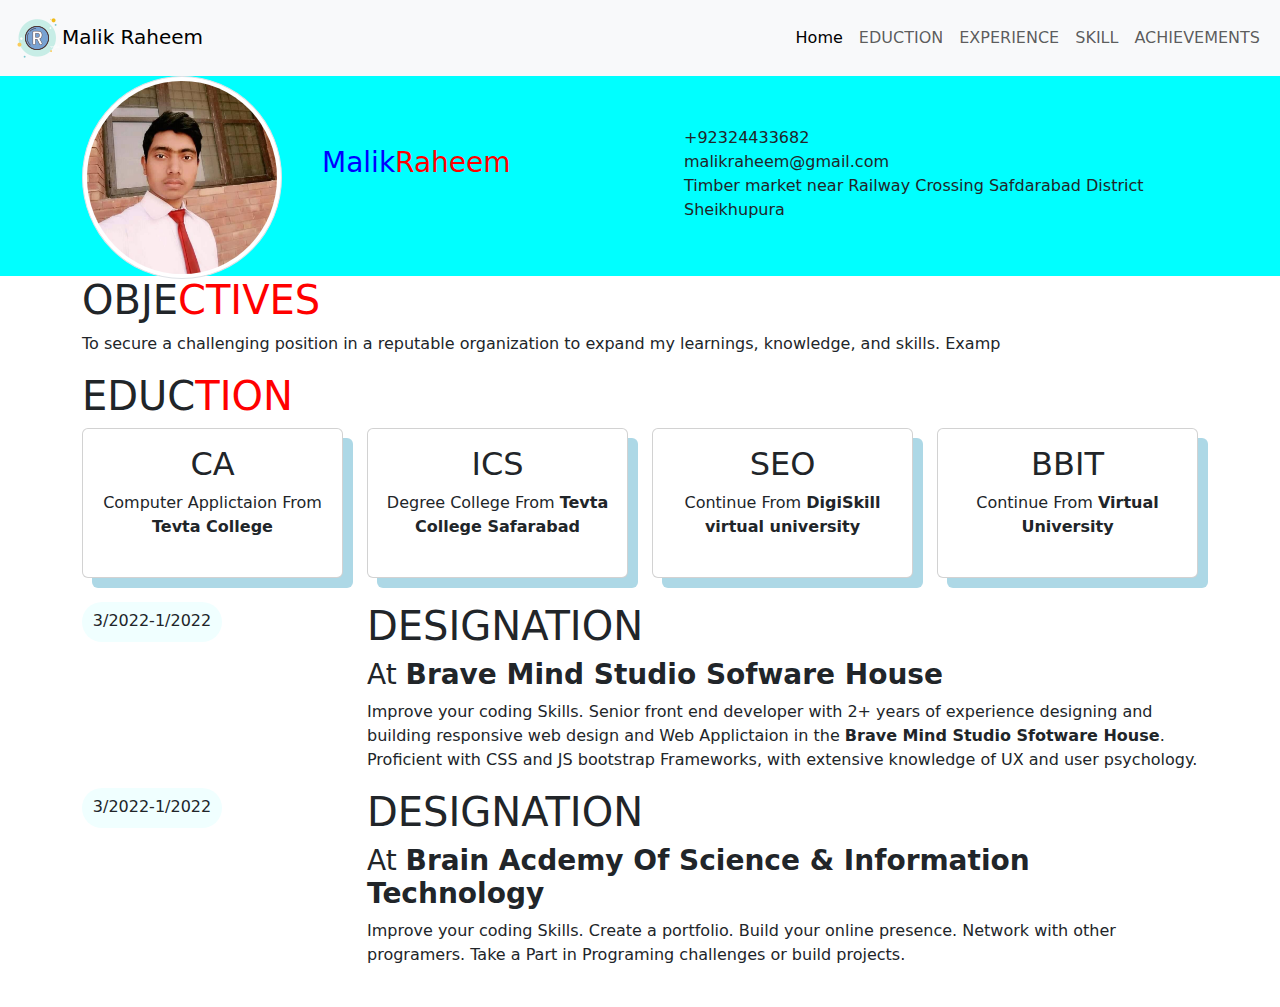
==== index.html @ fb909649 "Add initial file" ====
<!DOCTYPE html>
<html lang="en">
<head>
    <meta charset="UTF-8">
    <meta name="viewport" content="width=device-width, initial-scale=1.0">
    <title>Malik Raheem</title>
    <link rel="icon" href="img/R.png">
    <link href="https://cdn.jsdelivr.net/npm/bootstrap@5.3.3/dist/css/bootstrap.min.css" rel="stylesheet" integrity="sha384-QWTKZyjpPEjISv5WaRU9OFeRpok6YctnYmDr5pNlyT2bRjXh0JMhjY6hW+ALEwIH" crossorigin="anonymous">
    <link rel="stylesheet" href="https://cdnjs.cloudflare.com/ajax/libs/font-awesome/6.5.2/css/all.min.css" integrity="sha512-SnH5WK+bZxgPHs44uWIX+LLJAJ9/2PkPKZ5QiAj6Ta86w+fsb2TkcmfRyVX3pBnMFcV7oQPJkl9QevSCWr3W6A==" crossorigin="anonymous" referrerpolicy="no-referrer" />
    <link rel="stylesheet" href="css/style.css"/>

</head>
<body>
    <section id="Navbar">
        <nav class="navbar navbar-expand-lg bg-body-tertiary">
            <div class="container-fluid">
              <a class="navbar-brand" href="#"><img src="img/R.png" alt="">Malik Raheem</a>
              <button class="navbar-toggler" type="button" data-bs-toggle="collapse" data-bs-target="#navbarSupportedContent" aria-controls="navbarSupportedContent" aria-expanded="false" aria-label="Toggle navigation">
                <span class="navbar-toggler-icon"></span>
              </button>
              <div class="collapse navbar-collapse" id="navbarSupportedContent">
                <ul class="navbar-nav ms-auto mb-2 mb-lg-0">
                  <li class="nav-item">
                    <a class="nav-link active" aria-current="page" href="#Home">Home</a>
                  </li>
                  <li class="nav-item">
                    <a class="nav-link" href="EDUCTION.html">EDUCTION</a>
                  </li>
                  <li class="nav-item">
                    <a class="nav-link" href="EXPERIENCE.html">EXPERIENCE</a>
                  </li>
                  <li class="nav-item">
                    <a class="nav-link" href="#SKILL.html">SKILL</a>
                  </li>
                  <li class="nav-item">
                    <a class="nav-link" href="ACHIEVEMENTS.html">ACHIEVEMENTS
                    </a>
                  </li>
              </div>
            </div>
          </nav>
    </section>
<section class="header prof">
    <div class="container ">
        <div class="row">
            <div class="col-2 col-2 ">
                <div class="profile-img"><img src="img/img.jpg.jpg" class="img-fluid rounded-circle img-thumbnail"></div>
            </div>
            <div class="col-4 profile-name">
                <h3>Malik <span> Raheem</span></h3>
            </div>
            <div class="col-6 info">
                <ul><li><i class="fa-solid fa-phone"></i> +92324433682</li>
                    <li><i class="fa-solid fa-envelope"></i> malikraheem@gmail.com</li>
                <li><i class="fa-solid fa-location-dot"></i> Timber market near Railway Crossing Safdarabad District Sheikhupura</li>
                </ul>
            </div>
        </div>
    </div>
</section>


<section class="Eduction">
<div class="container">
    <div class="row">
        <div class="co-12 edu">
            <h1>OBJE<span>CTIVES</span> </h1>
<p>To secure a challenging position in a reputable organization to expand my learnings, knowledge, and skills. Examp</p>
            <h1>EDUC<span>TION</span></h1>
            <div class="row">
                <div class="col-sm-3 mb-3 mb-sm-0">
                  <div class="card">
                    <div class="card-body">
                      <h2 class="card-title text-center">CA</h2>
                      <p class="card-text text-center">Computer Applictaion From <strong>Tevta College</strong>
                    </p>
                      </div>
                  </div>
                </div>
                <div class="col-sm-3 mb-3 mb-sm-0">
                    <div class="card">
                      <div class="card-body">
                        <h2 class="card-title text-center">ICS</h2>
                        <p class="card-text text-center">Degree College From <strong>Tevta College Safarabad</strong>
                      </p>
                        </div>
                    </div>
                  </div>
                  <div class="col-sm-3 mb-3 mb-sm-0">
                    <div class="card">
                      <div class="card-body">
                        <h2 class="card-title text-center">SEO</h2>
                        <p class="card-text text-center">Continue From <strong>DigiSkill virtual university</strong>
                      </p>
                        </div>
                    </div>
                  </div>
                  <div class="col-sm-3 mb-3 mb-sm-0">
                      <div class="card">
                        <div class="card-body">
                          <h2 class="card-title text-center">BBIT</h2>
                          <p class="card-text text-center">Continue From <strong>Virtual University</strong>
                        </p>
                          </div>
                      </div>
                    </div>

            </div>
        </div>
    </div>
</div>

</section>

<section class="EXprience py-4">
<div class="container">
    <div class="row">
        <div class="col-5 col-lg-3 col-md-3">
            <div class="date">
<p class="text-center">3/2022-1/2022</p>
</div>
        </div>
        <div class="col-7 collg-9 col-md-9">
            <h1>DESIGNATION</h1>
            <h3>At <strong>Brave Mind Studio Sofware House</strong>            </h3>
<p>Improve your coding Skills. Senior front end developer with 2+ years of experience designing and building responsive web design and Web Applictaion in the <strong>Brave Mind Studio Sfotware House</strong>. Proficient with CSS and JS bootstrap Frameworks, with extensive knowledge of UX and user psychology.</p>
        </div>

    </div>

    <div class="row">
        <div class="col-5 col-lg-3 col-md-3">
            <div class="date">
<p class="text-center">3/2022-1/2022</p>
</div>
        </div>
        <div class="col-7 collg-9 col-md-9">
            <h1>DESIGNATION</h1>
            <h3>At <strong>Brain Acdemy Of Science & Information Technology</strong>            </h3>
<p>Improve your coding Skills. Create a portfolio. Build your online presence. Network with other programers. Take
    a Part in Programing challenges or build projects.
</p>
        </div>

    </div>

  
</div>
</section>




    <script src="https://cdn.jsdelivr.net/npm/bootstrap@5.3.3/dist/js/bootstrap.bundle.min.js" integrity="sha384-YvpcrYf0tY3lHB60NNkmXc5s9fDVZLESaAA55NDzOxhy9GkcIdslK1eN7N6jIeHz" crossorigin="anonymous"></script>
<script src="js/javascrip.js"></script>
</body>
</html>
---- css/style.css ----
*{
    padding: 0;
    margin: 0;
}
.prof{
    background-color: aqua;
}
.profile-img{
    width: 200px;
    height: 200px;
}
.profile-name h3{
display: flex;
align-items: center;
margin-top: 70px;
color: blue;
}
.profile-name span{
    color: red;
}
.info ul{
    margin-top: 50px;
}
.info ul li{
list-style-type: none;}
.edu span{
color: red;
}
.edu .card{
height: 150px;
overflow: hidden;
box-shadow: 10px 10px lightblue;

}
/* **********************************Exparince*********************************** */
.date{
    width: 140px;
    height: 40px;
    background-color: azure;
border-radius: 50px 50px;
}
.date p{
padding: 7px;
}

/* ***************************** Responcive Start ********************************* */
/* Extra small devices (phones, 600px and down) */
@media only screen and (max-width: 600px) {
    .profile-img{
        width: 70px;
        height: 70px;
    }
.profile-img img{
    margin-top: 30px;
}
    .pro{
        height: 90px;
     }
     
.profile-name h3{
    display: flex;
    align-items: center;
    margin-top: 60px;
    color: blue;
font-size: 14px;
margin-left: 20px;
}
.info ul li{
font-size: 10px;
}
.info ul{
    margin-top: 15px;
}
}

/* Small devices (portrait tablets and large phones, 600px and up) */
@media only screen and (min-width: 600px) {
    

}

/* Medium devices (landscape tablets, 768px and up) */
@media only screen and (min-width: 768px) {
    .profile-img{
        width: 155px;
        height: 155px;
     }
     .pro{
        height: 155px;
     }
     
.profile-name h3{
    display: flex;
    align-items: center;
    margin-top: 70px;
    color: blue;
    margin-left: 40px;
margin-left: 50px;    
}

}

/* Large devices (laptops/desktops, 992px and up) */
@media only screen and (min-width: 992px) {.profile-img{
    width: 180px;
    height: 182px;
 
}
.profile-name h3{
    display: flex;
    align-items: center;
    margin-top: 70px;
    color: blue;
margin-left: 50px;    
}
}

/* Extra large devices (large laptops and desktops, 1200px and up) */
@media only screen and (min-width: 1200px) {.profile-img{
    width: 200px;
    height: 200px;
}}
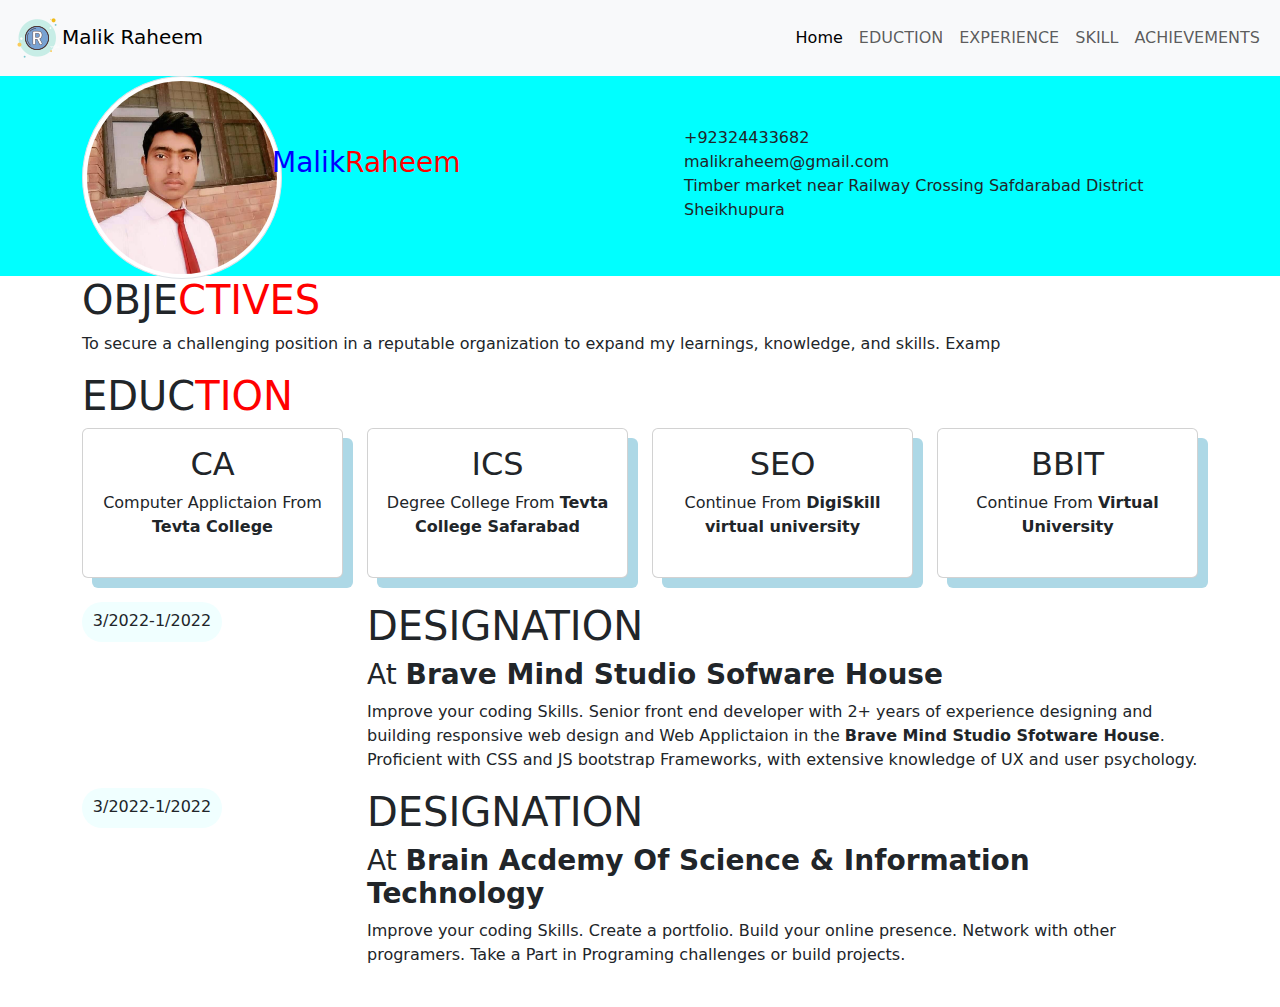
==== commit a1660464: "change nav" ====
--- a/index.html
+++ b/index.html
@@ -21,7 +21,7 @@
               <div class="collapse navbar-collapse" id="navbarSupportedContent">
                 <ul class="navbar-nav ms-auto mb-2 mb-lg-0">
                   <li class="nav-item">
-                    <a class="nav-link active" aria-current="page" href="#Home">Home</a>
+                    <a class="nav-link active" aria-current="page" href="index.html">Home</a>
                   </li>
                   <li class="nav-item">
                     <a class="nav-link" href="EDUCTION.html">EDUCTION</a>
@@ -40,6 +40,7 @@
             </div>
           </nav>
     </section>
+
 <section class="header prof">
     <div class="container ">
         <div class="row">
--- a/css/style.css
+++ b/css/style.css
@@ -42,6 +42,26 @@
 .date p{
 padding: 7px;
 }
+/* ***************************** Skill ******************* */
+.about{
+    margin-top: 100px;
+    height: 750px;
+    background-color: darkcyan;
+}
+#abo{
+    color: #ffff;
+}
+#abo p{
+    font-size: 22px;
+}
+.abimg{
+    width: 150px;
+    height: 150px;
+   
+}
+.abimg img{
+    width: 150px;
+    height: 150px;
 
 /* ***************************** Responcive Start ********************************* */
 /* Extra small devices (phones, 600px and down) */
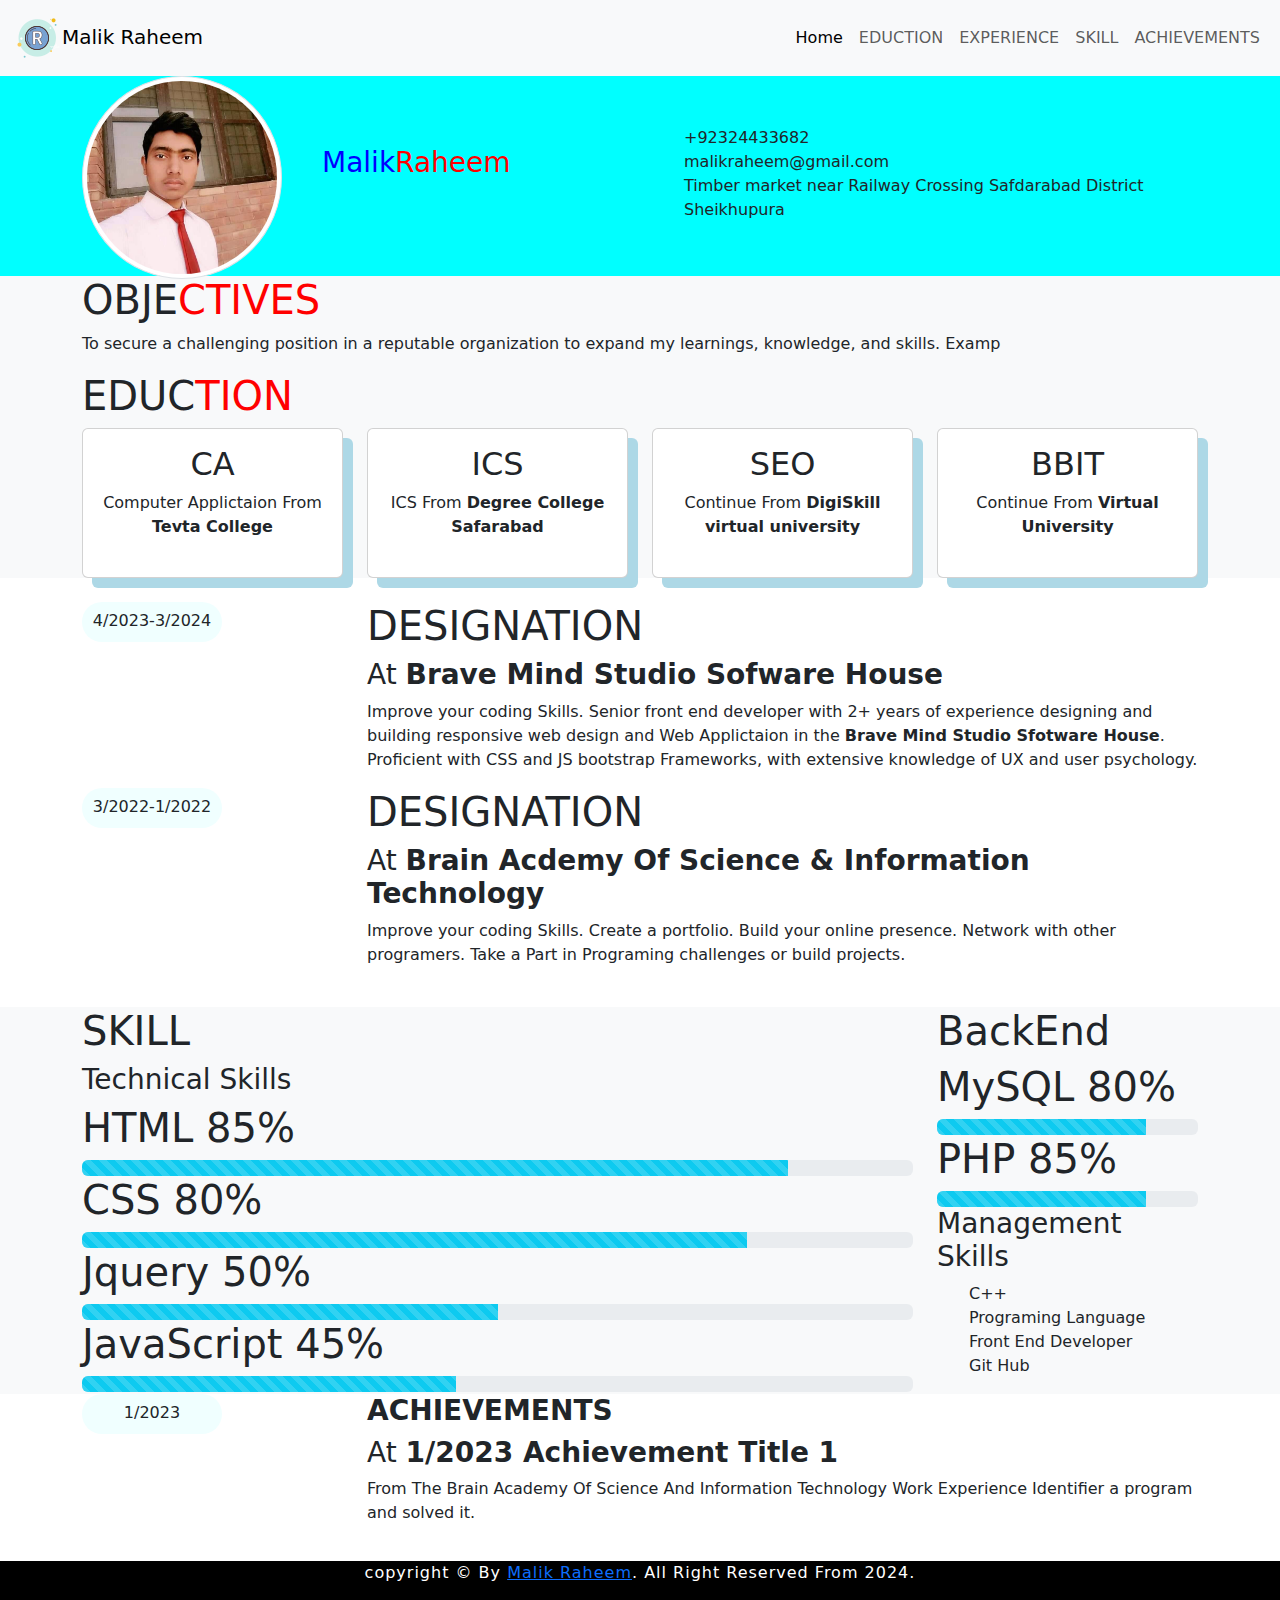
==== commit 7ef0ca57: "add footer" ====
--- a/index.html
+++ b/index.html
@@ -30,7 +30,7 @@
                     <a class="nav-link" href="EXPERIENCE.html">EXPERIENCE</a>
                   </li>
                   <li class="nav-item">
-                    <a class="nav-link" href="#SKILL.html">SKILL</a>
+                    <a class="nav-link" href="SKILL.html">SKILL</a>
                   </li>
                   <li class="nav-item">
                     <a class="nav-link" href="ACHIEVEMENTS.html">ACHIEVEMENTS
@@ -61,7 +61,7 @@
 </section>
 
 
-<section class="Eduction">
+<section class="Eduction bg-light">
 <div class="container">
     <div class="row">
         <div class="co-12 edu">
@@ -82,7 +82,7 @@
                     <div class="card">
                       <div class="card-body">
                         <h2 class="card-title text-center">ICS</h2>
-                        <p class="card-text text-center">Degree College From <strong>Tevta College Safarabad</strong>
+                        <p class="card-text text-center">ICS From <strong>Degree College Safarabad</strong>
                       </p>
                         </div>
                     </div>
@@ -118,7 +118,7 @@
     <div class="row">
         <div class="col-5 col-lg-3 col-md-3">
             <div class="date">
-<p class="text-center">3/2022-1/2022</p>
+<p class="text-center">4/2023-3/2024</p>
 </div>
         </div>
         <div class="col-7 collg-9 col-md-9">
@@ -148,11 +148,105 @@
   
 </div>
 </section>
-
-
-
-
-    <script src="https://cdn.jsdelivr.net/npm/bootstrap@5.3.3/dist/js/bootstrap.bundle.min.js" integrity="sha384-YvpcrYf0tY3lHB60NNkmXc5s9fDVZLESaAA55NDzOxhy9GkcIdslK1eN7N6jIeHz" crossorigin="anonymous"></script>
+<section class="Skill bg-light">
+<div class="container">
+    <div class="row">
+        <div class="col-6 col-md-9 col-lg-9">
+            <h1>SKILL</h1>
+            <h3>Technical Skills </h3>
+                <h1>HTML 85%</h1>
+                <div class="progress" role="progressbar" aria-label="Info striped example" aria-valuenow="50" aria-valuemin="0" aria-valuemax="100">
+                    <div class="progress-bar progress-bar-striped bg-info" style="width: 85%"></div>
+                  </div>
+                <h1>CSS 80%</h1>
+                <div class="progress" role="progressbar" aria-label="Info striped example" aria-valuenow="50" aria-valuemin="0" aria-valuemax="100">
+                    <div class="progress-bar progress-bar-striped bg-info" style="width: 80%"></div>
+                  </div>
+       
+                <h1>Jquery 50%</h1>
+                <div class="progress" role="progressbar" aria-label="Info striped example" aria-valuenow="50" aria-valuemin="0" aria-valuemax="100">
+                    <div class="progress-bar progress-bar-striped bg-info" style="width: 50%"></div>
+                  </div>
+                  
+            </h3>
+                <h1>JavaScript 45%</h1>
+                <div class="progress" role="progressbar" aria-label="Info striped example" aria-valuenow="50" aria-valuemin="0" aria-valuemax="100">
+                    <div class="progress-bar progress-bar-striped bg-info" style="width: 45%"></div>
+                  </div>
+
+        
+     
+
+        </div>
+        <div class="col-6 col-md-3 col-lg-3">
+
+            <h1>BackEnd</h1>
+                <h1>MySQL 80%</h1>
+                <div class="progress" role="progressbar" aria-label="Info striped example" aria-valuenow="50" aria-valuemin="0" aria-valuemax="100">
+                    <div class="progress-bar progress-bar-striped bg-info" style="width: 80%"></div>
+                  </div>
+                  
+        
+                <h1>PHP 85%</h1>
+                <div class="progress" role="progressbar" aria-label="Info striped example" aria-valuenow="50" aria-valuemin="0" aria-valuemax="100">
+                    <div class="progress-bar progress-bar-striped bg-info" style="width: 80%"></div>
+                  </div>
+
+
+            <h3>Management Skills
+            </h3    >
+        <div class="manag-skill">
+            <ul>
+                <li>
+                    <i class="fa-regular fa-circle-check"></i>   C++
+                </li>
+            <li> <i class="fa-regular fa-circle-check"></i> Programing Language
+            </li>
+            <li><i class="fa-regular fa-circle-check"></i> Front End Developer
+            </li>
+            <li><i class="fa-regular fa-circle-check"></i> Git Hub</li></ul>
+     
+        </div>
+        
+        
+        </div>
+    </div>
+</div>
+</section>
+<section class="achivment">
+<div class="container">
+    <div class="row">
+        <div class="col-5 col-lg-3 col-md-3">
+            <div class="date">
+<p class="text-center">1/2023</p>
+</div>
+        </div>
+        <div class="col-7 collg-9 col-md-9">
+            <h3><strong>ACHIEVEMENTS</strong>
+            </h3>
+            <h3>At <strong>1/2023 Achievement Title 1 </strong> </h3>
+<p>From The Brain Academy Of Science And Information Technology
+    Work Experience Identifier a program and solved it. 
+</p>
+        </div>
+
+    </div>
+</div>
+</section>
+
+<!--Footer Start-->
+<section class="foot">
+    <footer>
+        <div class="container">
+        <p class="text-center fp">copyright &copy; By <a href="http://www.malikraheem.com">Malik Raheem</a>. 
+            All Right Reserved From 2024.
+        </p>  
+        </div>
+        </footer>
+        <!--Footer End-->
+    
+</section>
+<script src="https://cdn.jsdelivr.net/npm/bootstrap@5.3.3/dist/js/bootstrap.bundle.min.js" integrity="sha384-YvpcrYf0tY3lHB60NNkmXc5s9fDVZLESaAA55NDzOxhy9GkcIdslK1eN7N6jIeHz" crossorigin="anonymous"></script>
 <script src="js/javascrip.js"></script>
 </body>
 </html>--- a/css/style.css
+++ b/css/style.css
@@ -3,9 +3,11 @@
     margin: 0;
 }
 .prof{
+    position: relative;
     background-color: aqua;
 }
 .profile-img{
+    position: relative;
     width: 200px;
     height: 200px;
 }
@@ -27,6 +29,7 @@
 color: red;
 }
 .edu .card{
+    position: relative;
 height: 150px;
 overflow: hidden;
 box-shadow: 10px 10px lightblue;
@@ -42,26 +45,28 @@
 .date p{
 padding: 7px;
 }
+
+
 /* ***************************** Skill ******************* */
-.about{
-    margin-top: 100px;
-    height: 750px;
-    background-color: darkcyan;
+.manag-skill ul{
+    list-style-type: none;
+    position: relative;
 }
-#abo{
-    color: #ffff;
-}
-#abo p{
-    font-size: 22px;
-}
-.abimg{
-    width: 150px;
-    height: 150px;
-   
-}
-.abimg img{
-    width: 150px;
-    height: 150px;
+
+
+footer{
+    width: 100%;
+    position: relative;
+    background-color: black;
+    height: 50px;
+ color: #fff;
+ letter-spacing: 1px; 
+ bottom: 0px; 
+ top: 0px;
+ }
+ footer .fp{
+    margin-top: 20px;
+ }
 
 /* ***************************** Responcive Start ********************************* */
 /* Extra small devices (phones, 600px and down) */
@@ -90,6 +95,23 @@
 }
 .info ul{
     margin-top: 15px;
+}
+.date{
+    width: 120px;
+    height: 40px;
+    background-color: azure;
+border-radius: 50px 50px;
+}
+.date p{
+padding: 7px;
+}
+footer p{
+    font-size: 10px;
+}
+footer{
+    position: relative;
+    bottom: 0px; 
+top: 0px;
 }
 }
 
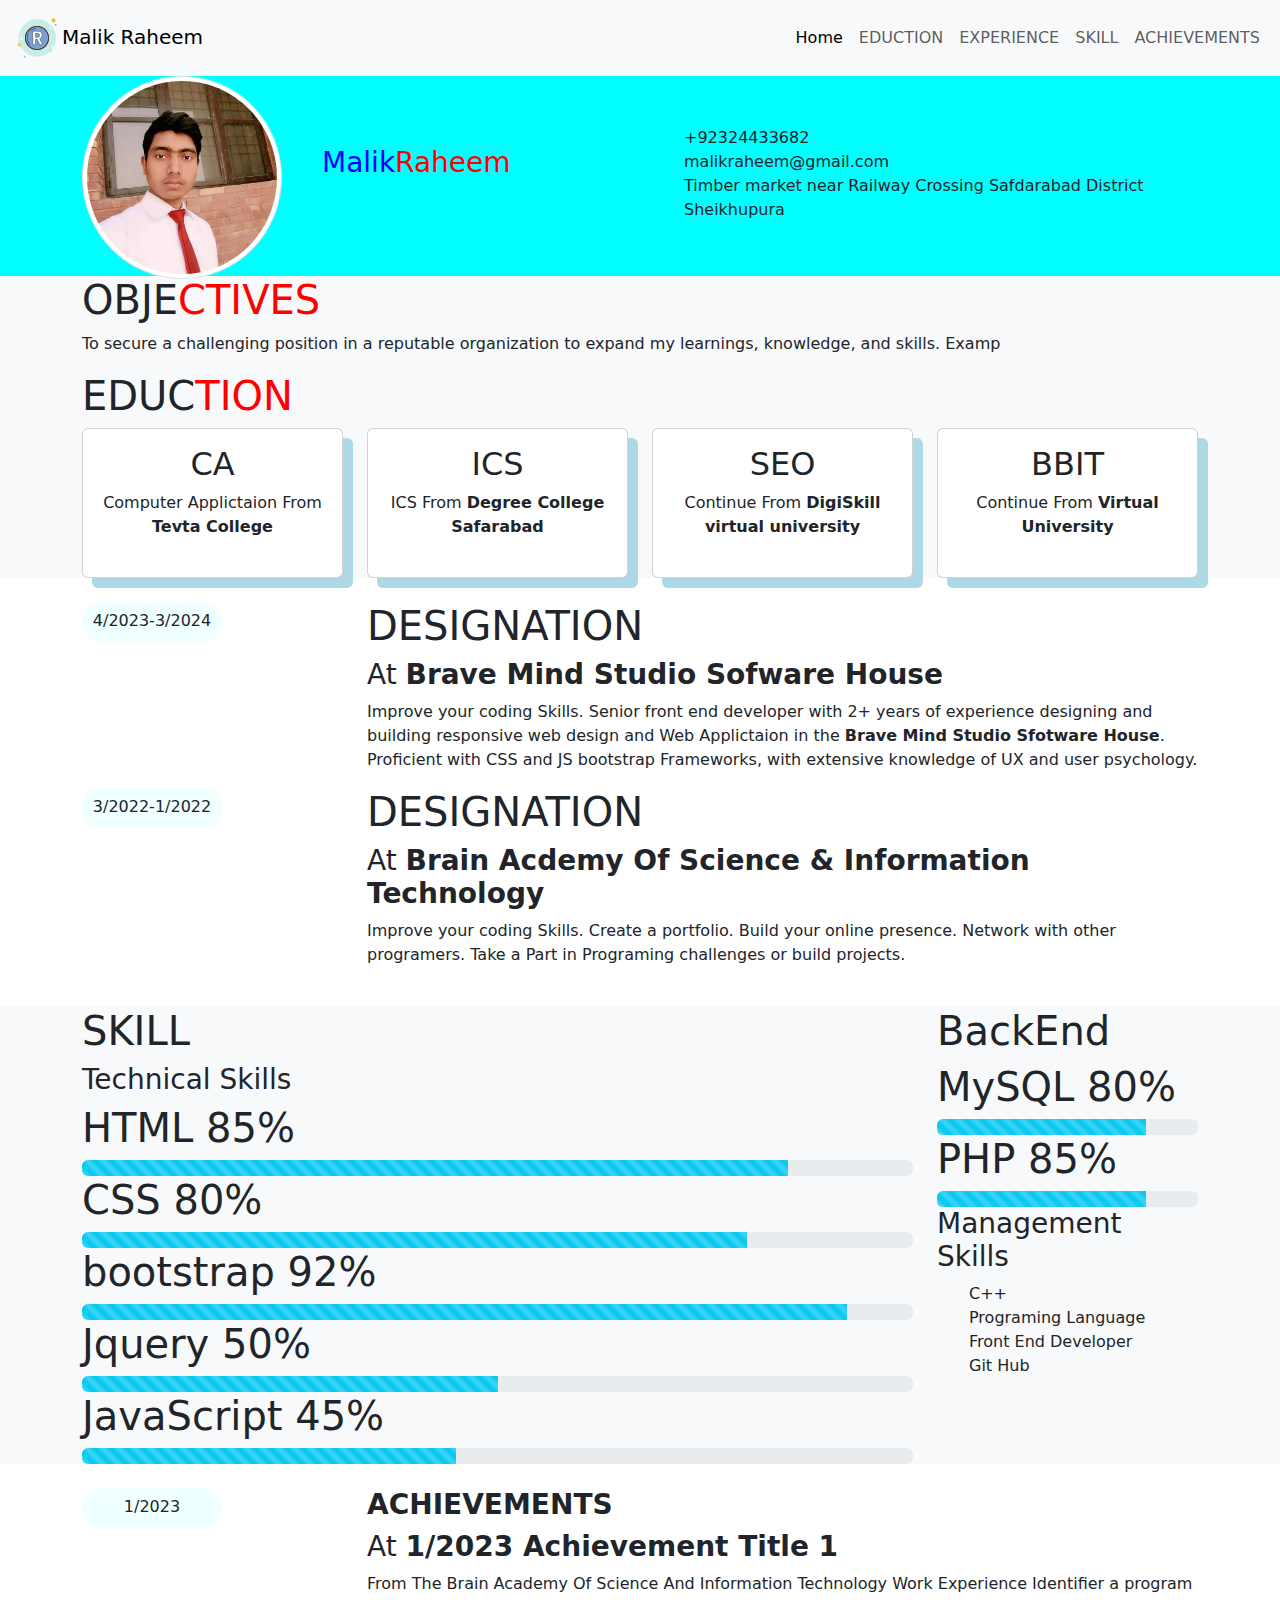
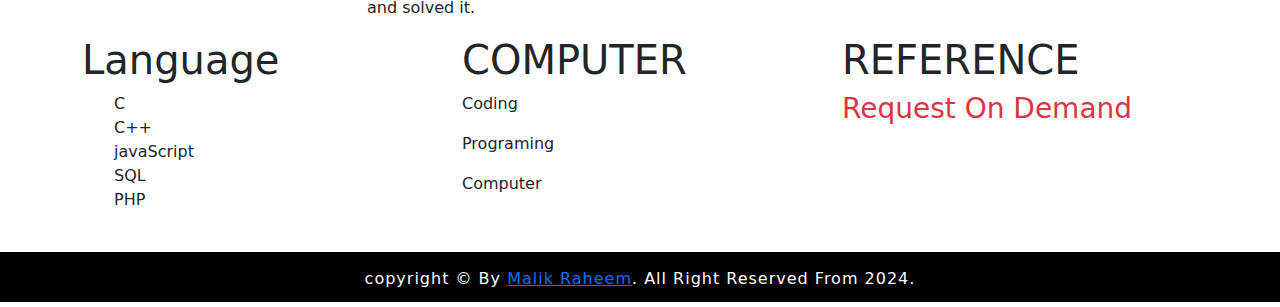
==== commit 5efe4b52: "add responsive footer" ====
--- a/index.html
+++ b/index.html
@@ -69,7 +69,8 @@
 <p>To secure a challenging position in a reputable organization to expand my learnings, knowledge, and skills. Examp</p>
             <h1>EDUC<span>TION</span></h1>
             <div class="row">
-                <div class="col-sm-3 mb-3 mb-sm-0">
+
+              <div class="col-sm-3 mb-3 mb-sm-0">
                   <div class="card">
                     <div class="card-body">
                       <h2 class="card-title text-center">CA</h2>
@@ -163,6 +164,11 @@
                     <div class="progress-bar progress-bar-striped bg-info" style="width: 80%"></div>
                   </div>
        
+                  <h1>bootstrap 92%</h1>
+                  <div class="progress" role="progressbar" aria-label="Info striped example" aria-valuenow="50" aria-valuemin="0" aria-valuemax="100">
+                      <div class="progress-bar progress-bar-striped bg-info" style="width: 92%"></div>
+                    </div>
+  
                 <h1>Jquery 50%</h1>
                 <div class="progress" role="progressbar" aria-label="Info striped example" aria-valuenow="50" aria-valuemin="0" aria-valuemax="100">
                     <div class="progress-bar progress-bar-striped bg-info" style="width: 50%"></div>
@@ -213,7 +219,7 @@
     </div>
 </div>
 </section>
-<section class="achivment">
+<section class="achivment py-4">
 <div class="container">
     <div class="row">
         <div class="col-5 col-lg-3 col-md-3">
@@ -232,15 +238,53 @@
 
     </div>
 </div>
+<div class="container">
+<div class="row">
+ 
+    <div class="col-6 col-lg-4 col-md-4">
+      <h1>Language</h1>
+      <div class="manag-skill">
+        <ul>
+            <li>
+                <i class="fa-regular fa-circle-check"></i>   C
+            </li>
+        <li> <i class="fa-regular fa-circle-check"></i> C++
+        </li>
+        <li><i class="fa-regular fa-circle-check"></i> javaScript
+        </li>
+  
+        <li><i class="fa-regular fa-circle-check"></i> SQL</li>
+  
+        <li><i class="fa-regular fa-circle-check"></i> PHP</li></ul>
+     
+    </div>
+    </div>
+    <div class="col-6 col-lg-4 col-md-4">
+   <h1>COMPUTER</h1>
+   <p>Coding</p>
+  <p> Programing
+  </p>
+  <p>Computer</p>
+  </div>
+    <div class="col-12 col-lg-4 col-md-4">
+      <h1>REFERENCE</h1>
+      <h3 class="text-danger">Request On Demand</h3>
+    </div>
+  </div>
+</div>
 </section>
 
 <!--Footer Start-->
 <section class="foot">
     <footer>
         <div class="container">
-        <p class="text-center fp">copyright &copy; By <a href="http://www.malikraheem.com">Malik Raheem</a>. 
-            All Right Reserved From 2024.
-        </p>  
+     <div class="row">
+      <div class="col-12">
+        <p class="text-center ">copyright &copy; By <a href="http://www.malikraheem.com">Malik Raheem</a>. 
+          All Right Reserved From 2024.
+      </p> 
+      </div>
+     </div> 
         </div>
         </footer>
         <!--Footer End-->
--- a/css/style.css
+++ b/css/style.css
@@ -64,8 +64,8 @@
  bottom: 0px; 
  top: 0px;
  }
- footer .fp{
-    margin-top: 20px;
+ footer p{
+    margin-top: 15px;
  }
 
 /* ***************************** Responcive Start ********************************* */
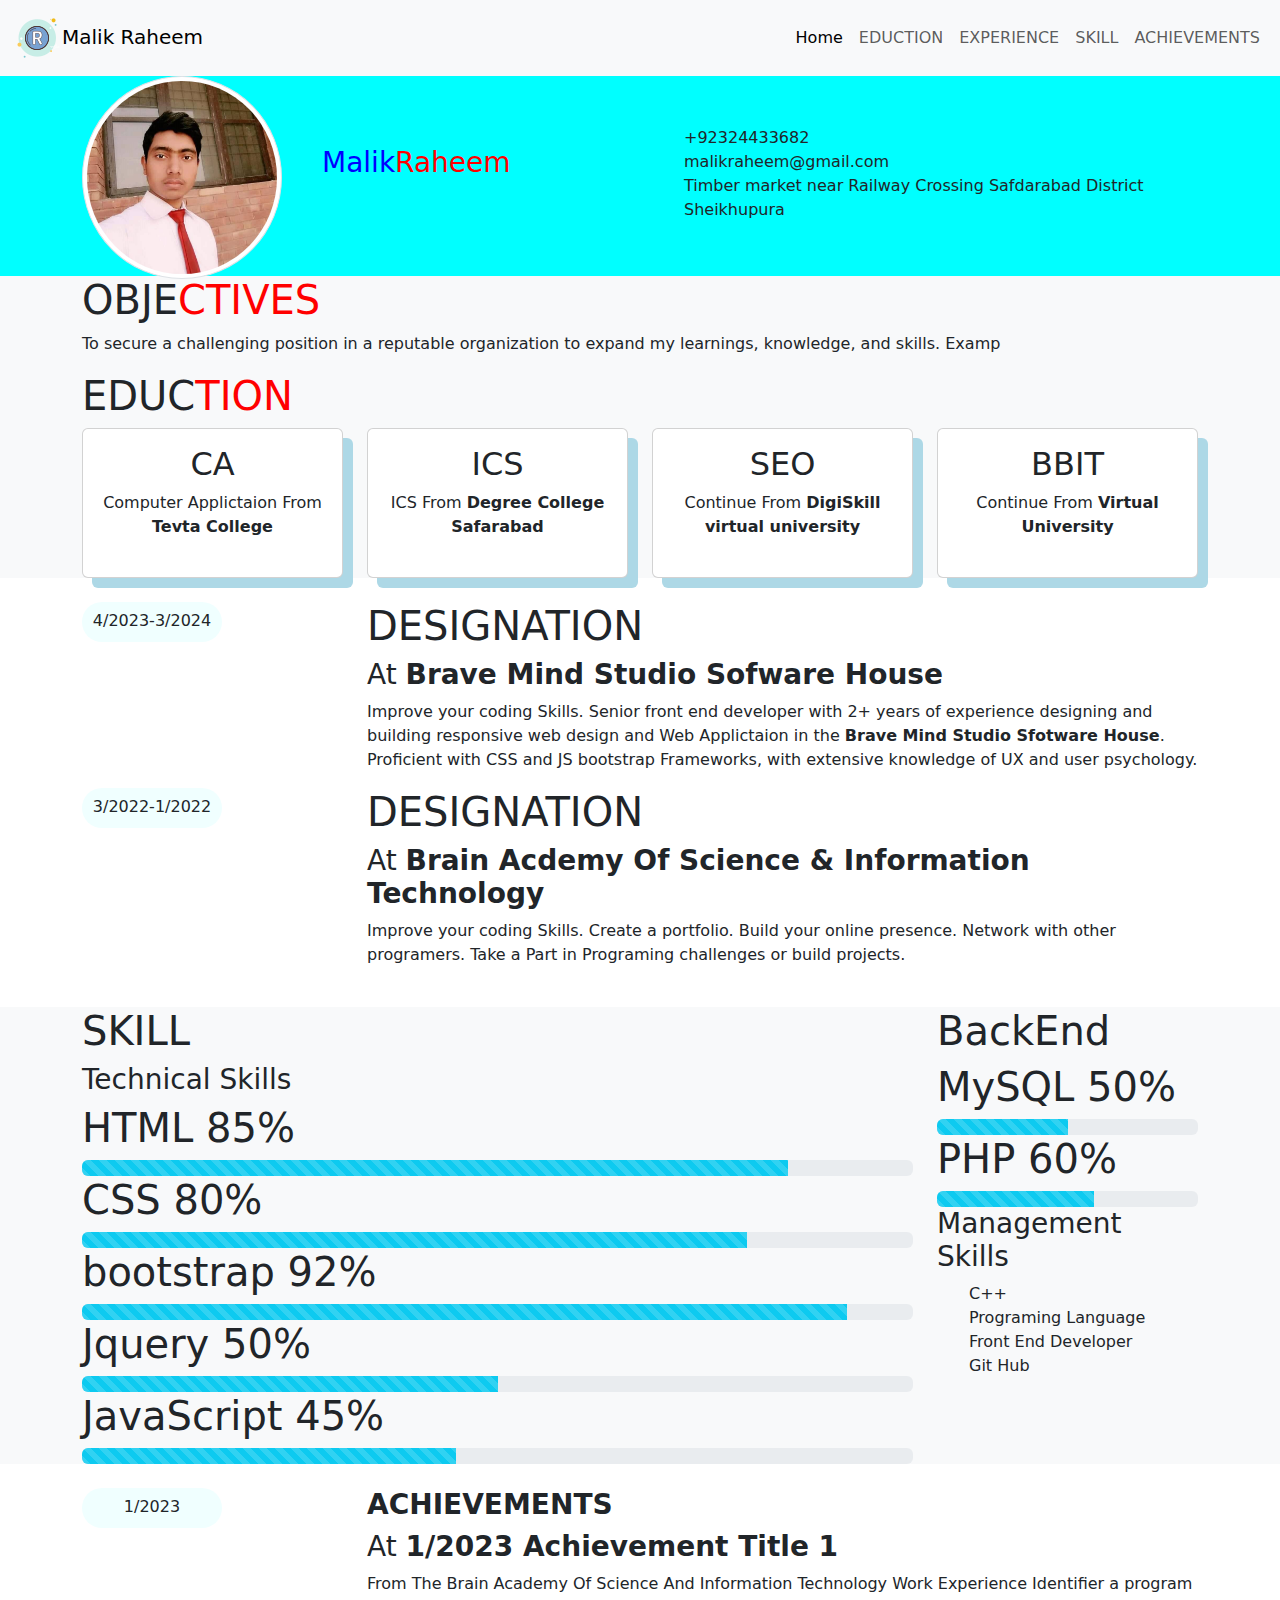
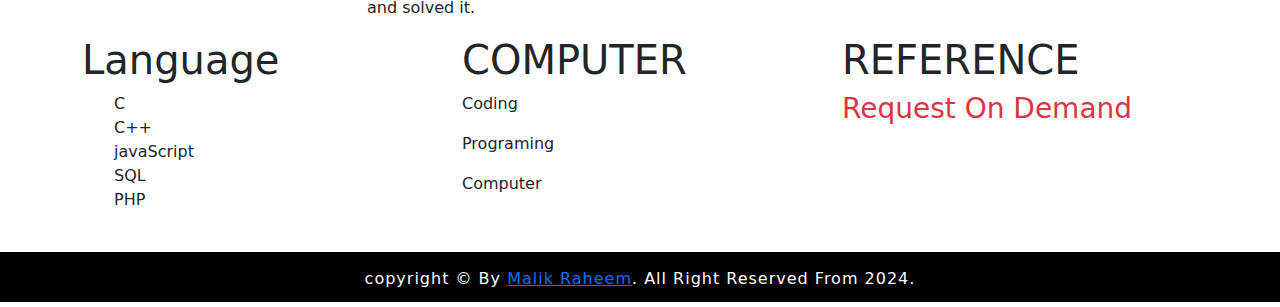
==== commit 1c9bc20e: "Update index.html" ====
--- a/index.html
+++ b/index.html
@@ -187,15 +187,15 @@
         <div class="col-6 col-md-3 col-lg-3">
 
             <h1>BackEnd</h1>
-                <h1>MySQL 80%</h1>
-                <div class="progress" role="progressbar" aria-label="Info striped example" aria-valuenow="50" aria-valuemin="0" aria-valuemax="100">
-                    <div class="progress-bar progress-bar-striped bg-info" style="width: 80%"></div>
+                <h1>MySQL 50%</h1>
+                <div class="progress" role="progressbar" aria-label="Info striped example" aria-valuenow="50" aria-valuemin="0" aria-valuemax="100">
+                    <div class="progress-bar progress-bar-striped bg-info" style="width: 50%"></div>
                   </div>
                   
         
-                <h1>PHP 85%</h1>
-                <div class="progress" role="progressbar" aria-label="Info striped example" aria-valuenow="50" aria-valuemin="0" aria-valuemax="100">
-                    <div class="progress-bar progress-bar-striped bg-info" style="width: 80%"></div>
+                <h1>PHP 60%</h1>
+                <div class="progress" role="progressbar" aria-label="Info striped example" aria-valuenow="50" aria-valuemin="0" aria-valuemax="100">
+                    <div class="progress-bar progress-bar-striped bg-info" style="width: 60%"></div>
                   </div>
 
 
@@ -293,4 +293,4 @@
 <script src="https://cdn.jsdelivr.net/npm/bootstrap@5.3.3/dist/js/bootstrap.bundle.min.js" integrity="sha384-YvpcrYf0tY3lHB60NNkmXc5s9fDVZLESaAA55NDzOxhy9GkcIdslK1eN7N6jIeHz" crossorigin="anonymous"></script>
 <script src="js/javascrip.js"></script>
 </body>
-</html>+</html>
